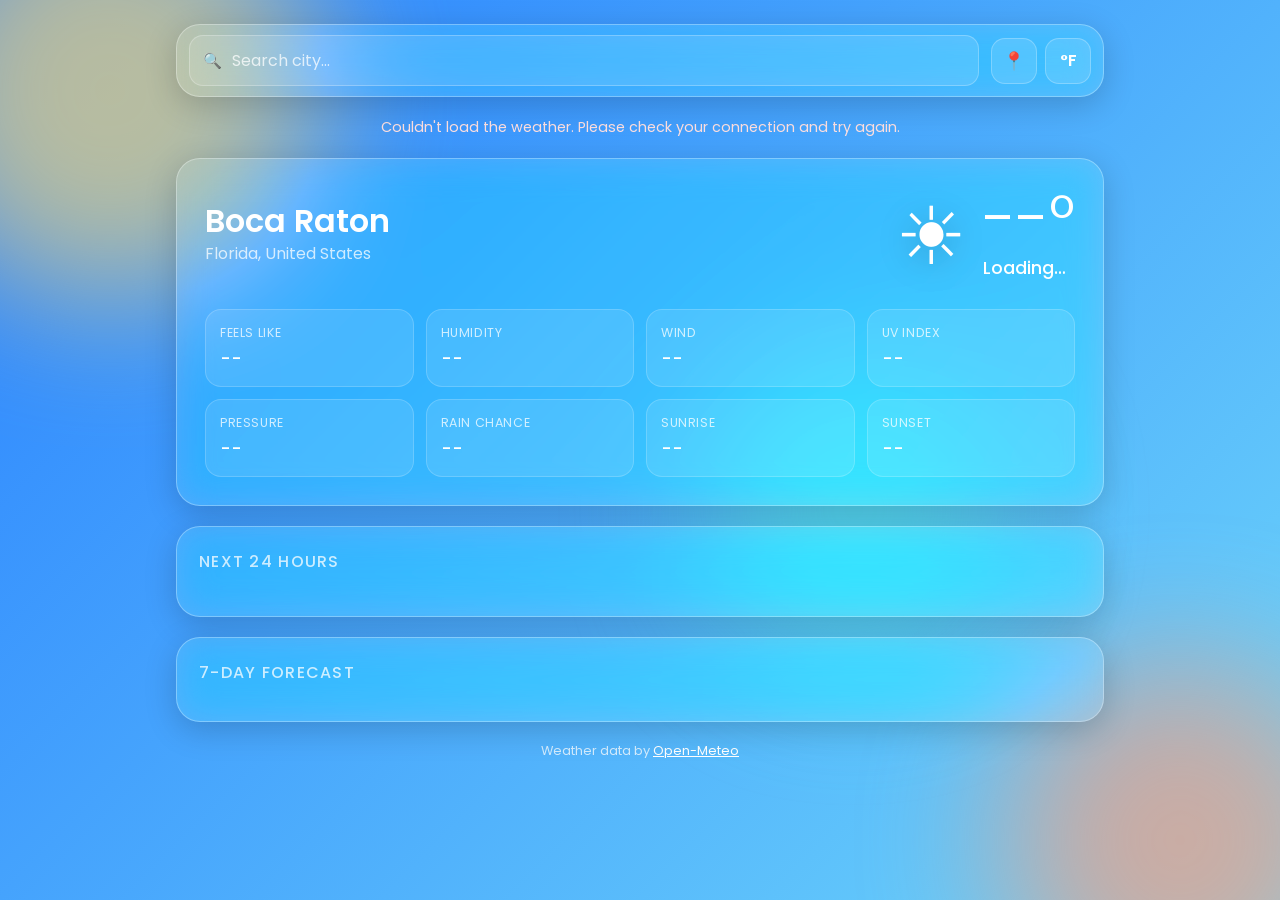
==== index.html @ a28adffe "Add glassmorphic weather app using Open-Meteo API Static HTML/CSS/JS site with Boca Raton as the def" ====
<!DOCTYPE html>
<html lang="en">
<head>
  <meta charset="UTF-8" />
  <meta name="viewport" content="width=device-width, initial-scale=1.0" />
  <title>Glass Weather</title>
  <meta name="description" content="A glassmorphic weather app powered by the Open-Meteo API." />
  <link rel="icon" href="data:image/svg+xml,<svg xmlns='http://www.w3.org/2000/svg' viewBox='0 0 100 100'><text y='.9em' font-size='90'>⛅</text></svg>" />
  <link rel="preconnect" href="https://fonts.googleapis.com" />
  <link rel="preconnect" href="https://fonts.gstatic.com" crossorigin />
  <link href="https://fonts.googleapis.com/css2?family=Poppins:wght@300;400;500;600&display=swap" rel="stylesheet" />
  <link rel="stylesheet" href="style.css" />
</head>
<body data-theme="clear-day">
  <div class="bg">
    <span class="blob blob-1"></span>
    <span class="blob blob-2"></span>
    <span class="blob blob-3"></span>
  </div>

  <main class="app">
    <header class="topbar glass">
      <form id="search-form" class="search" autocomplete="off" role="search">
        <span class="search-icon" aria-hidden="true">🔍</span>
        <input id="search-input" type="search" placeholder="Search city..." aria-label="Search city" />
        <ul id="suggestions" class="suggestions glass" role="listbox" hidden></ul>
      </form>
      <div class="actions">
        <button id="locate-btn" class="icon-btn" type="button" title="Use my location" aria-label="Use my location">📍</button>
        <button id="unit-btn" class="icon-btn unit" type="button" title="Toggle units" aria-label="Toggle units">°F</button>
      </div>
    </header>

    <p id="status" class="status" role="status" aria-live="polite"></p>

    <section class="current glass" aria-label="Current weather">
      <div class="current-main">
        <div>
          <h1 id="location">Boca Raton</h1>
          <p id="region" class="muted">Florida, United States</p>
          <p id="date" class="muted small"></p>
        </div>
        <div class="current-temp">
          <span id="current-icon" class="big-icon" aria-hidden="true">☀️</span>
          <div>
            <p id="current-temp" class="temp">--°</p>
            <p id="current-desc" class="desc">Loading…</p>
            <p id="hi-lo" class="muted small"></p>
          </div>
        </div>
      </div>

      <div class="details">
        <div class="detail glass-inner"><span class="label">Feels like</span><span id="feels" class="value">--</span></div>
        <div class="detail glass-inner"><span class="label">Humidity</span><span id="humidity" class="value">--</span></div>
        <div class="detail glass-inner"><span class="label">Wind</span><span id="wind" class="value">--</span></div>
        <div class="detail glass-inner"><span class="label">UV index</span><span id="uv" class="value">--</span></div>
        <div class="detail glass-inner"><span class="label">Pressure</span><span id="pressure" class="value">--</span></div>
        <div class="detail glass-inner"><span class="label">Rain chance</span><span id="rain" class="value">--</span></div>
        <div class="detail glass-inner"><span class="label">Sunrise</span><span id="sunrise" class="value">--</span></div>
        <div class="detail glass-inner"><span class="label">Sunset</span><span id="sunset" class="value">--</span></div>
      </div>
    </section>

    <section class="hourly glass" aria-label="Hourly forecast">
      <h2>Next 24 hours</h2>
      <div id="hourly" class="hourly-list"></div>
    </section>

    <section class="daily glass" aria-label="7-day forecast">
      <h2>7-day forecast</h2>
      <div id="daily" class="daily-list"></div>
    </section>

    <footer class="footer">
      Weather data by <a href="https://open-meteo.com/" target="_blank" rel="noopener">Open-Meteo</a>
    </footer>
  </main>

  <script src="app.js"></script>
</body>
</html>
---- style.css ----
:root {
  --text: #ffffff;
  --muted: rgba(255, 255, 255, 0.75);
  --glass-bg: rgba(255, 255, 255, 0.14);
  --glass-bg-inner: rgba(255, 255, 255, 0.1);
  --glass-border: rgba(255, 255, 255, 0.3);
  --glass-shadow: 0 8px 32px rgba(0, 0, 0, 0.18);
  --radius: 24px;

  /* background palette – overridden per weather theme */
  --bg-1: #4facfe;
  --bg-2: #00c6fb;
  --blob-1: #ffd86f;
  --blob-2: #fc6262;
  --blob-3: #7f7fd5;
}

body[data-theme="clear-day"]   { --bg-1: #2980ff; --bg-2: #6dd5fa; --blob-1: #ffd86f; --blob-2: #ff9a76; --blob-3: #52e5e7; }
body[data-theme="cloudy-day"]  { --bg-1: #5a7da8; --bg-2: #9fb8d3; --blob-1: #e0eafc; --blob-2: #a1c4fd; --blob-3: #cfdef3; }
body[data-theme="rain"]        { --bg-1: #283e51; --bg-2: #4b79a1; --blob-1: #3a7bd5; --blob-2: #00d2ff; --blob-3: #5f72bd; }
body[data-theme="storm"]       { --bg-1: #141e30; --bg-2: #243b55; --blob-1: #8e2de2; --blob-2: #4a00e0; --blob-3: #f7b733; }
body[data-theme="snow"]        { --bg-1: #83a4d4; --bg-2: #b6fbff; --blob-1: #ffffff; --blob-2: #e0c3fc; --blob-3: #8ec5fc; }
body[data-theme="fog"]         { --bg-1: #606c88; --bg-2: #9ca9b8; --blob-1: #d7d2cc; --blob-2: #a8c0ff; --blob-3: #bdc3c7; }
body[data-theme="night"]       { --bg-1: #0f2027; --bg-2: #2c5364; --blob-1: #7f00ff; --blob-2: #1cb5e0; --blob-3: #e100ff; }

* { box-sizing: border-box; margin: 0; padding: 0; }

html, body { min-height: 100%; }

body {
  font-family: "Poppins", system-ui, -apple-system, "Segoe UI", sans-serif;
  color: var(--text);
  background: var(--bg-1);
  overflow-x: hidden;
}

/* ---------- animated background blobs ---------- */
.bg {
  position: fixed;
  inset: 0;
  z-index: -1;
  overflow: hidden;
  background: linear-gradient(135deg, var(--bg-1), var(--bg-2));
}

.blob {
  position: absolute;
  border-radius: 50%;
  filter: blur(70px);
  opacity: 0.65;
  animation: float 18s ease-in-out infinite;
  transition: background 0.8s ease;
}
.blob-1 { width: 420px; height: 420px; background: var(--blob-1); top: -120px; left: -100px; }
.blob-2 { width: 360px; height: 360px; background: var(--blob-2); bottom: -120px; right: -80px; animation-delay: -6s; }
.blob-3 { width: 300px; height: 300px; background: var(--blob-3); top: 40%; left: 55%; animation-delay: -12s; }

@keyframes float {
  0%, 100% { transform: translate(0, 0) scale(1); }
  33%      { transform: translate(60px, 40px) scale(1.1); }
  66%      { transform: translate(-40px, 60px) scale(0.95); }
}

@media (prefers-reduced-motion: reduce) {
  .blob { animation: none; }
}

/* ---------- glass ---------- */
.glass {
  background: var(--glass-bg);
  border: 1px solid var(--glass-border);
  border-radius: var(--radius);
  box-shadow: var(--glass-shadow);
  backdrop-filter: blur(18px) saturate(160%);
  -webkit-backdrop-filter: blur(18px) saturate(160%);
}

.glass-inner {
  background: var(--glass-bg-inner);
  border: 1px solid rgba(255, 255, 255, 0.18);
  border-radius: 16px;
}

/* ---------- layout ---------- */
.app {
  max-width: 960px;
  margin: 0 auto;
  padding: 24px 16px 40px;
  display: flex;
  flex-direction: column;
  gap: 20px;
}

h1 { font-size: 2rem; font-weight: 600; line-height: 1.2; }
h2 { font-size: 1rem; font-weight: 500; margin-bottom: 14px; color: var(--muted); text-transform: uppercase; letter-spacing: 0.08em; }
.muted { color: var(--muted); }
.small { font-size: 0.85rem; margin-top: 4px; }

/* ---------- top bar ---------- */
.topbar {
  display: flex;
  align-items: center;
  gap: 12px;
  padding: 10px 12px;
  position: relative;
  z-index: 10;
}

.search { flex: 1; position: relative; display: flex; align-items: center; }
.search-icon { position: absolute; left: 14px; font-size: 0.95rem; opacity: 0.8; pointer-events: none; }

#search-input {
  width: 100%;
  padding: 12px 16px 12px 42px;
  border: 1px solid rgba(255, 255, 255, 0.25);
  border-radius: 14px;
  background: rgba(255, 255, 255, 0.12);
  color: var(--text);
  font: inherit;
  outline: none;
  transition: background 0.2s, border-color 0.2s;
}
#search-input::placeholder { color: var(--muted); }
#search-input:focus { background: rgba(255, 255, 255, 0.22); border-color: rgba(255, 255, 255, 0.55); }

.suggestions {
  position: absolute;
  top: calc(100% + 8px);
  left: 0;
  right: 0;
  list-style: none;
  padding: 6px;
  border-radius: 16px;
  background: rgba(30, 50, 80, 0.55);
  max-height: 300px;
  overflow-y: auto;
}
.suggestions li {
  padding: 10px 12px;
  border-radius: 10px;
  cursor: pointer;
}
.suggestions li:hover, .suggestions li.active { background: rgba(255, 255, 255, 0.18); }
.suggestions li small { color: var(--muted); display: block; font-size: 0.8rem; }

.actions { display: flex; gap: 8px; }
.icon-btn {
  width: 46px;
  height: 46px;
  border-radius: 14px;
  border: 1px solid rgba(255, 255, 255, 0.25);
  background: rgba(255, 255, 255, 0.12);
  color: var(--text);
  font: inherit;
  font-size: 1.1rem;
  cursor: pointer;
  transition: background 0.2s, transform 0.15s;
}
.icon-btn:hover { background: rgba(255, 255, 255, 0.25); }
.icon-btn:active { transform: scale(0.95); }
.icon-btn.unit { font-weight: 600; font-size: 1rem; }

.status { min-height: 1.2em; text-align: center; font-size: 0.9rem; color: var(--muted); }
.status.error { color: #ffe0e0; }

/* ---------- current ---------- */
.current { padding: 28px; }

.current-main {
  display: flex;
  justify-content: space-between;
  align-items: center;
  flex-wrap: wrap;
  gap: 20px;
  margin-bottom: 24px;
}

.current-temp { display: flex; align-items: center; gap: 16px; }
.big-icon { font-size: 5rem; line-height: 1; filter: drop-shadow(0 6px 16px rgba(0, 0, 0, 0.2)); }
.temp { font-size: 4rem; font-weight: 300; line-height: 1; }
.desc { font-size: 1.1rem; font-weight: 500; margin-top: 4px; }

.details {
  display: grid;
  grid-template-columns: repeat(4, 1fr);
  gap: 12px;
}
.detail { padding: 14px; display: flex; flex-direction: column; gap: 4px; }
.detail .label { font-size: 0.78rem; color: var(--muted); text-transform: uppercase; letter-spacing: 0.05em; }
.detail .value { font-size: 1.1rem; font-weight: 500; }

/* ---------- hourly ---------- */
.hourly, .daily { padding: 22px; }

.hourly-list {
  display: flex;
  gap: 10px;
  overflow-x: auto;
  padding-bottom: 6px;
  scroll-snap-type: x mandatory;
  scrollbar-width: thin;
  scrollbar-color: rgba(255, 255, 255, 0.35) transparent;
}
.hourly-list::-webkit-scrollbar { height: 6px; }
.hourly-list::-webkit-scrollbar-thumb { background: rgba(255, 255, 255, 0.35); border-radius: 3px; }

.hour {
  flex: 0 0 78px;
  scroll-snap-align: start;
  padding: 12px 6px;
  display: flex;
  flex-direction: column;
  align-items: center;
  gap: 6px;
  text-align: center;
}
.hour.now { background: rgba(255, 255, 255, 0.26); }
.hour .time { font-size: 0.8rem; color: var(--muted); }
.hour .icon { font-size: 1.6rem; }
.hour .t { font-weight: 500; }
.hour .p { font-size: 0.72rem; color: #d6ecff; min-height: 1em; }

/* ---------- daily ---------- */
.daily-list { display: flex; flex-direction: column; gap: 8px; }

.day {
  display: grid;
  grid-template-columns: 110px 40px 56px 1fr;
  align-items: center;
  gap: 14px;
  padding: 12px 16px;
}
.day .name { font-weight: 500; }
.day .icon { font-size: 1.5rem; text-align: center; }
.day .p { font-size: 0.8rem; color: #d6ecff; }
.range { display: flex; align-items: center; gap: 10px; }
.range .lo { color: var(--muted); width: 38px; text-align: right; }
.range .hi { width: 38px; }
.bar {
  flex: 1;
  height: 6px;
  border-radius: 3px;
  background: rgba(255, 255, 255, 0.18);
  position: relative;
  overflow: hidden;
}
.bar span {
  position: absolute;
  top: 0;
  bottom: 0;
  border-radius: 3px;
  background: linear-gradient(90deg, #8fd3f4, #ffd86f, #ff9a76);
}

.footer { text-align: center; font-size: 0.8rem; color: var(--muted); }
.footer a { color: var(--text); }

/* ---------- responsive ---------- */
@media (max-width: 720px) {
  .details { grid-template-columns: repeat(2, 1fr); }
  .temp { font-size: 3.2rem; }
  .big-icon { font-size: 4rem; }
  .current { padding: 20px; }
}

@media (max-width: 480px) {
  h1 { font-size: 1.6rem; }
  .day { grid-template-columns: 70px 32px 1fr; gap: 10px; padding: 10px 12px; }
  .day .p { display: none; }
  .range .lo, .range .hi { width: 32px; }
}
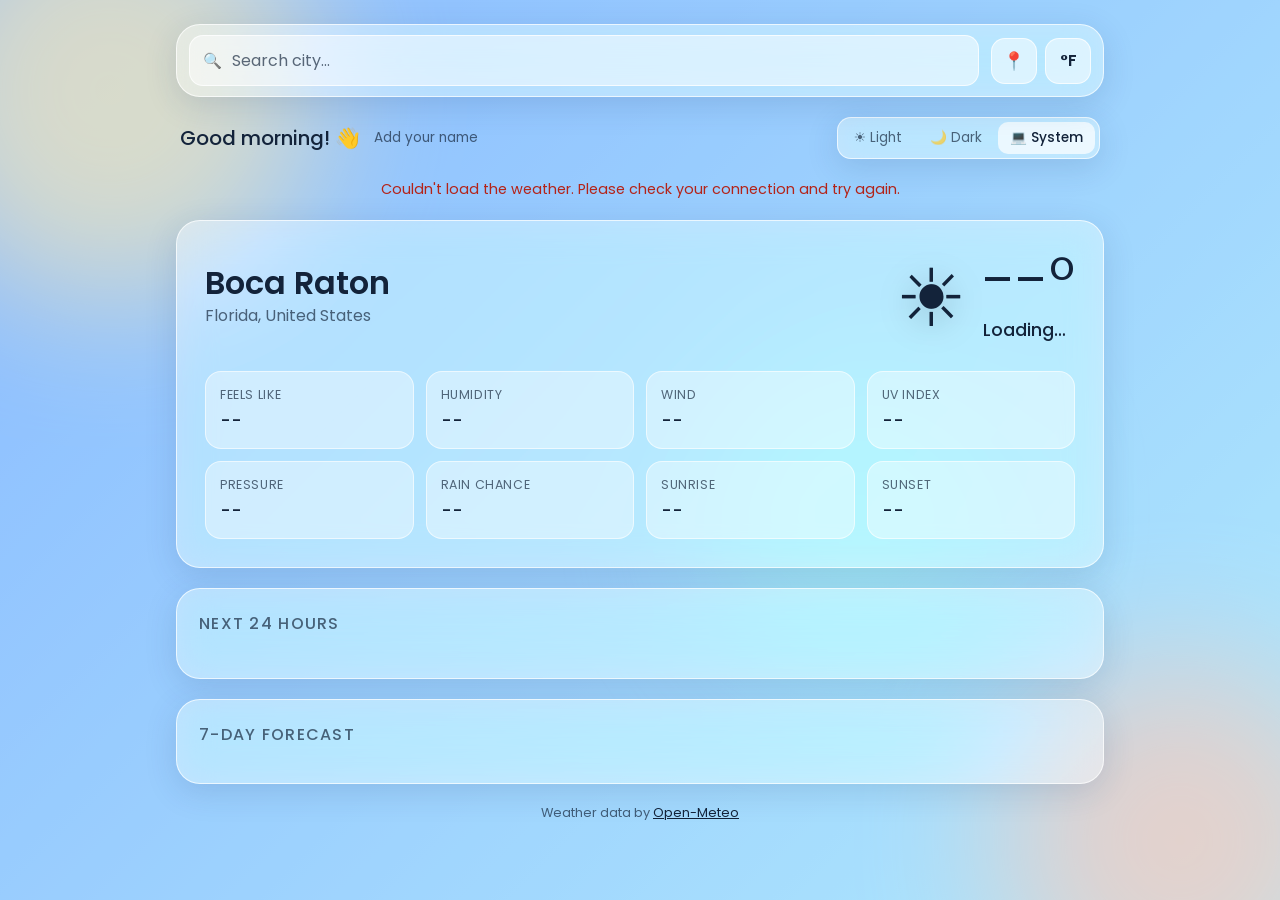
==== commit 7433a77d: "Add light/dark/system themes and personalized greeting - Theme switcher (Light / Dark / System); Sys" ====
--- a/index.html
+++ b/index.html
@@ -9,7 +9,17 @@
   <link rel="preconnect" href="https://fonts.googleapis.com" />
   <link rel="preconnect" href="https://fonts.gstatic.com" crossorigin />
   <link href="https://fonts.googleapis.com/css2?family=Poppins:wght@300;400;500;600&display=swap" rel="stylesheet" />
+  <meta name="color-scheme" content="light dark" />
   <link rel="stylesheet" href="style.css" />
+  <script>
+    // Apply the saved theme before first paint to avoid a flash of the wrong mode.
+    (function () {
+      var pref = "system";
+      try { pref = JSON.parse(localStorage.getItem("glass-weather:theme")) || "system"; } catch (e) {}
+      var dark = pref === "dark" || (pref === "system" && window.matchMedia("(prefers-color-scheme: dark)").matches);
+      document.documentElement.dataset.mode = dark ? "dark" : "light";
+    })();
+  </script>
 </head>
 <body data-theme="clear-day">
   <div class="bg">
@@ -30,6 +40,23 @@
         <button id="unit-btn" class="icon-btn unit" type="button" title="Toggle units" aria-label="Toggle units">°F</button>
       </div>
     </header>
+
+    <div class="greeting-bar">
+      <div id="greeting" class="greeting">
+        <span id="greeting-text" class="greeting-text">Hello! 👋</span>
+        <button id="name-edit" class="link-btn" type="button">Add your name</button>
+        <form id="name-form" class="name-form" hidden>
+          <input id="name-input" type="text" maxlength="40" placeholder="Your name" aria-label="Your name" />
+          <button type="submit">Save</button>
+        </form>
+      </div>
+
+      <div class="theme-switch glass" role="radiogroup" aria-label="Color theme">
+        <button type="button" role="radio" data-theme-choice="light" aria-checked="false">☀️ Light</button>
+        <button type="button" role="radio" data-theme-choice="dark" aria-checked="false">🌙 Dark</button>
+        <button type="button" role="radio" data-theme-choice="system" aria-checked="false">💻 System</button>
+      </div>
+    </div>
 
     <p id="status" class="status" role="status" aria-live="polite"></p>
 
--- a/style.css
+++ b/style.css
@@ -1,10 +1,4 @@
 :root {
-  --text: #ffffff;
-  --muted: rgba(255, 255, 255, 0.75);
-  --glass-bg: rgba(255, 255, 255, 0.14);
-  --glass-bg-inner: rgba(255, 255, 255, 0.1);
-  --glass-border: rgba(255, 255, 255, 0.3);
-  --glass-shadow: 0 8px 32px rgba(0, 0, 0, 0.18);
   --radius: 24px;
 
   /* background palette – overridden per weather theme */
@@ -23,7 +17,49 @@
 body[data-theme="fog"]         { --bg-1: #606c88; --bg-2: #9ca9b8; --blob-1: #d7d2cc; --blob-2: #a8c0ff; --blob-3: #bdc3c7; }
 body[data-theme="night"]       { --bg-1: #0f2027; --bg-2: #2c5364; --blob-1: #7f00ff; --blob-2: #1cb5e0; --blob-3: #e100ff; }
 
+/* ---------- color modes (light / dark; "system" resolves to one of these in app.js) ---------- */
+:root,
+:root[data-mode="light"] {
+  color-scheme: light;
+  --text: #13233a;
+  --muted: rgba(19, 35, 58, 0.68);
+  --accent: #1f6fd1;
+  --glass-bg: rgba(255, 255, 255, 0.42);
+  --glass-bg-inner: rgba(255, 255, 255, 0.38);
+  --glass-border: rgba(255, 255, 255, 0.7);
+  --glass-inner-border: rgba(255, 255, 255, 0.6);
+  --glass-shadow: 0 8px 32px rgba(31, 60, 110, 0.15);
+  --control-bg: rgba(255, 255, 255, 0.5);
+  --control-hover: rgba(255, 255, 255, 0.75);
+  --control-border: rgba(255, 255, 255, 0.75);
+  --highlight: rgba(255, 255, 255, 0.7);
+  --suggest-bg: rgba(255, 255, 255, 0.8);
+  --scrim: rgba(255, 255, 255, 0.45);
+  --error: #b42318;
+}
+
+:root[data-mode="dark"] {
+  color-scheme: dark;
+  --text: #f1f5fb;
+  --muted: rgba(241, 245, 251, 0.7);
+  --accent: #9fd0ff;
+  --glass-bg: rgba(15, 23, 42, 0.38);
+  --glass-bg-inner: rgba(255, 255, 255, 0.06);
+  --glass-border: rgba(255, 255, 255, 0.14);
+  --glass-inner-border: rgba(255, 255, 255, 0.1);
+  --glass-shadow: 0 8px 32px rgba(0, 0, 0, 0.4);
+  --control-bg: rgba(255, 255, 255, 0.08);
+  --control-hover: rgba(255, 255, 255, 0.16);
+  --control-border: rgba(255, 255, 255, 0.16);
+  --highlight: rgba(255, 255, 255, 0.16);
+  --suggest-bg: rgba(15, 23, 42, 0.85);
+  --scrim: rgba(4, 8, 20, 0.55);
+  --error: #ffb4ab;
+}
+
 * { box-sizing: border-box; margin: 0; padding: 0; }
+
+[hidden] { display: none !important; }
 
 html, body { min-height: 100%; }
 
@@ -32,6 +68,7 @@
   color: var(--text);
   background: var(--bg-1);
   overflow-x: hidden;
+  transition: color 0.3s ease;
 }
 
 /* ---------- animated background blobs ---------- */
@@ -43,6 +80,14 @@
   background: linear-gradient(135deg, var(--bg-1), var(--bg-2));
 }
 
+.bg::after {
+  content: "";
+  position: absolute;
+  inset: 0;
+  background: var(--scrim);
+  transition: background 0.4s ease;
+}
+
 .blob {
   position: absolute;
   border-radius: 50%;
@@ -62,7 +107,15 @@
 }
 
 @media (prefers-reduced-motion: reduce) {
-  .blob { animation: none; }
+  .bg::after {
+  content: "";
+  position: absolute;
+  inset: 0;
+  background: var(--scrim);
+  transition: background 0.4s ease;
+}
+
+.blob { animation: none; }
 }
 
 /* ---------- glass ---------- */
@@ -71,13 +124,14 @@
   border: 1px solid var(--glass-border);
   border-radius: var(--radius);
   box-shadow: var(--glass-shadow);
+  transition: background 0.4s ease, border-color 0.4s ease;
   backdrop-filter: blur(18px) saturate(160%);
   -webkit-backdrop-filter: blur(18px) saturate(160%);
 }
 
 .glass-inner {
   background: var(--glass-bg-inner);
-  border: 1px solid rgba(255, 255, 255, 0.18);
+  border: 1px solid var(--glass-inner-border);
   border-radius: 16px;
 }
 
@@ -112,16 +166,16 @@
 #search-input {
   width: 100%;
   padding: 12px 16px 12px 42px;
-  border: 1px solid rgba(255, 255, 255, 0.25);
+  border: 1px solid var(--control-border);
   border-radius: 14px;
-  background: rgba(255, 255, 255, 0.12);
+  background: var(--control-bg);
   color: var(--text);
   font: inherit;
   outline: none;
   transition: background 0.2s, border-color 0.2s;
 }
 #search-input::placeholder { color: var(--muted); }
-#search-input:focus { background: rgba(255, 255, 255, 0.22); border-color: rgba(255, 255, 255, 0.55); }
+#search-input:focus { background: var(--control-hover); border-color: var(--accent); }
 
 .suggestions {
   position: absolute;
@@ -131,7 +185,7 @@
   list-style: none;
   padding: 6px;
   border-radius: 16px;
-  background: rgba(30, 50, 80, 0.55);
+  background: var(--suggest-bg);
   max-height: 300px;
   overflow-y: auto;
 }
@@ -140,7 +194,7 @@
   border-radius: 10px;
   cursor: pointer;
 }
-.suggestions li:hover, .suggestions li.active { background: rgba(255, 255, 255, 0.18); }
+.suggestions li:hover, .suggestions li.active { background: var(--highlight); }
 .suggestions li small { color: var(--muted); display: block; font-size: 0.8rem; }
 
 .actions { display: flex; gap: 8px; }
@@ -148,20 +202,87 @@
   width: 46px;
   height: 46px;
   border-radius: 14px;
-  border: 1px solid rgba(255, 255, 255, 0.25);
-  background: rgba(255, 255, 255, 0.12);
+  border: 1px solid var(--control-border);
+  background: var(--control-bg);
   color: var(--text);
   font: inherit;
   font-size: 1.1rem;
   cursor: pointer;
   transition: background 0.2s, transform 0.15s;
 }
-.icon-btn:hover { background: rgba(255, 255, 255, 0.25); }
+.icon-btn:hover { background: var(--control-hover); }
 .icon-btn:active { transform: scale(0.95); }
 .icon-btn.unit { font-weight: 600; font-size: 1rem; }
 
 .status { min-height: 1.2em; text-align: center; font-size: 0.9rem; color: var(--muted); }
-.status.error { color: #ffe0e0; }
+.status.error { color: var(--error); }
+
+/* ---------- greeting + theme switcher ---------- */
+.greeting-bar {
+  display: flex;
+  align-items: center;
+  justify-content: space-between;
+  flex-wrap: wrap;
+  gap: 12px;
+  padding: 0 4px;
+}
+
+.greeting { display: flex; align-items: center; gap: 8px; min-height: 40px; }
+.greeting-text { font-size: 1.25rem; font-weight: 500; }
+
+.link-btn {
+  border: none;
+  background: none;
+  color: var(--muted);
+  font: inherit;
+  font-size: 0.85rem;
+  cursor: pointer;
+  padding: 4px 6px;
+  border-radius: 8px;
+}
+.link-btn:hover { color: var(--text); background: var(--control-bg); }
+
+.name-form { display: flex; gap: 8px; align-items: center; }
+.name-form input {
+  padding: 8px 12px;
+  border: 1px solid var(--control-border);
+  border-radius: 12px;
+  background: var(--control-bg);
+  color: var(--text);
+  font: inherit;
+  width: 180px;
+  outline: none;
+}
+.name-form input:focus { border-color: var(--accent); }
+.name-form button {
+  padding: 8px 14px;
+  border: 1px solid var(--control-border);
+  border-radius: 12px;
+  background: var(--control-hover);
+  color: var(--text);
+  font: inherit;
+  cursor: pointer;
+}
+
+.theme-switch {
+  display: inline-flex;
+  padding: 4px;
+  gap: 4px;
+  border-radius: 14px;
+}
+.theme-switch button {
+  border: none;
+  background: transparent;
+  color: var(--muted);
+  font: inherit;
+  font-size: 0.85rem;
+  padding: 6px 12px;
+  border-radius: 10px;
+  cursor: pointer;
+  transition: background 0.2s, color 0.2s;
+}
+.theme-switch button:hover { color: var(--text); }
+.theme-switch button[aria-checked="true"] { background: var(--highlight); color: var(--text); font-weight: 500; }
 
 /* ---------- current ---------- */
 .current { padding: 28px; }
@@ -199,10 +320,10 @@
   padding-bottom: 6px;
   scroll-snap-type: x mandatory;
   scrollbar-width: thin;
-  scrollbar-color: rgba(255, 255, 255, 0.35) transparent;
+  scrollbar-color: var(--control-border) transparent;
 }
 .hourly-list::-webkit-scrollbar { height: 6px; }
-.hourly-list::-webkit-scrollbar-thumb { background: rgba(255, 255, 255, 0.35); border-radius: 3px; }
+.hourly-list::-webkit-scrollbar-thumb { background: var(--control-border); border-radius: 3px; }
 
 .hour {
   flex: 0 0 78px;
@@ -214,11 +335,11 @@
   gap: 6px;
   text-align: center;
 }
-.hour.now { background: rgba(255, 255, 255, 0.26); }
+.hour.now { background: var(--highlight); }
 .hour .time { font-size: 0.8rem; color: var(--muted); }
 .hour .icon { font-size: 1.6rem; }
 .hour .t { font-weight: 500; }
-.hour .p { font-size: 0.72rem; color: #d6ecff; min-height: 1em; }
+.hour .p { font-size: 0.72rem; color: var(--accent); min-height: 1em; }
 
 /* ---------- daily ---------- */
 .daily-list { display: flex; flex-direction: column; gap: 8px; }
@@ -232,7 +353,7 @@
 }
 .day .name { font-weight: 500; }
 .day .icon { font-size: 1.5rem; text-align: center; }
-.day .p { font-size: 0.8rem; color: #d6ecff; }
+.day .p { font-size: 0.8rem; color: var(--accent); }
 .range { display: flex; align-items: center; gap: 10px; }
 .range .lo { color: var(--muted); width: 38px; text-align: right; }
 .range .hi { width: 38px; }
@@ -240,7 +361,7 @@
   flex: 1;
   height: 6px;
   border-radius: 3px;
-  background: rgba(255, 255, 255, 0.18);
+  background: var(--control-bg);
   position: relative;
   overflow: hidden;
 }
@@ -267,5 +388,7 @@
   h1 { font-size: 1.6rem; }
   .day { grid-template-columns: 70px 32px 1fr; gap: 10px; padding: 10px 12px; }
   .day .p { display: none; }
+  .greeting-text { font-size: 1.1rem; }
+  .theme-switch button { padding: 6px 10px; }
   .range .lo, .range .hi { width: 32px; }
 }
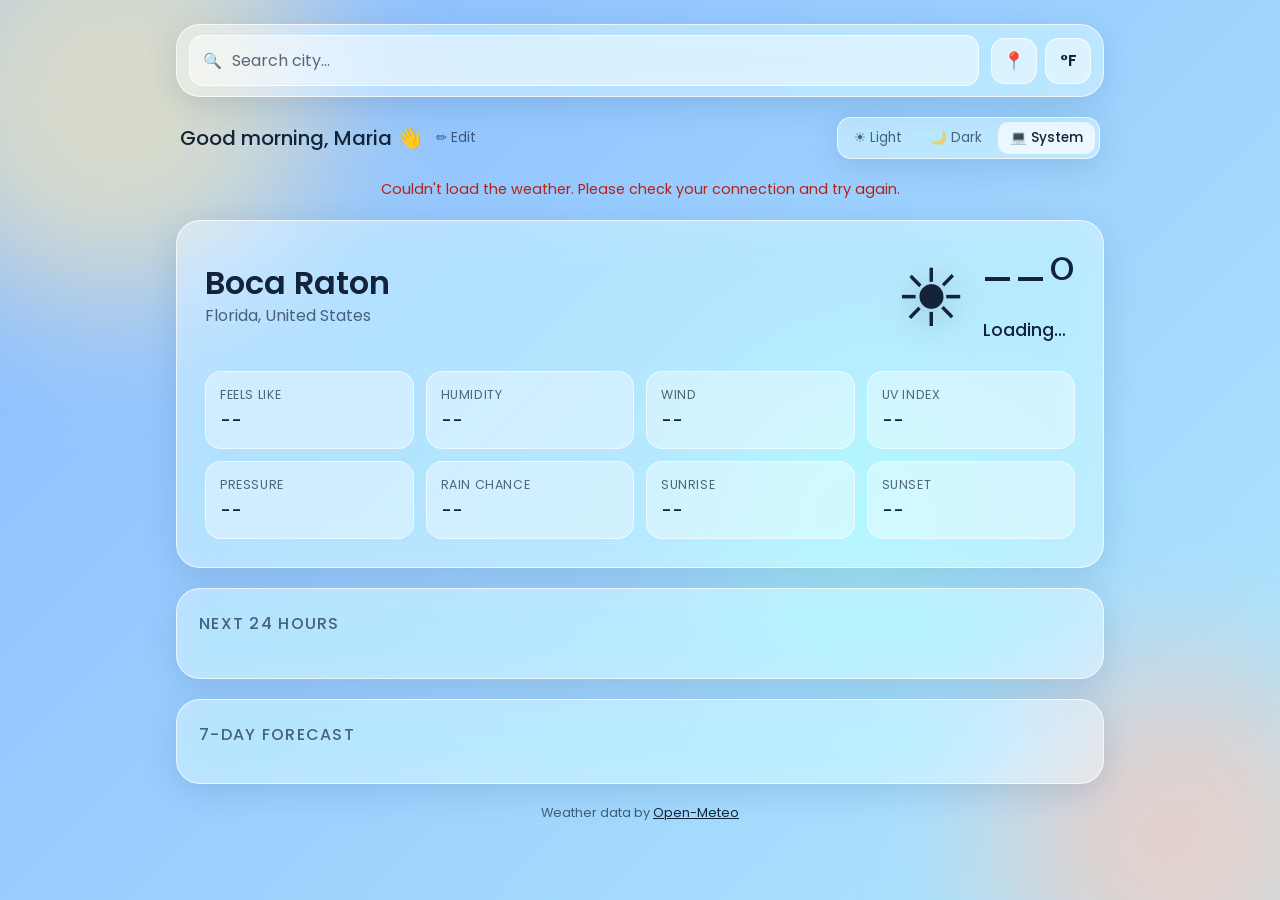
==== commit 7e4b24aa: "Greet Maria by default The greeting now defaults to "Maria"; it can still be edited or cleared in th" ====
--- a/index.html
+++ b/index.html
@@ -43,7 +43,7 @@
 
     <div class="greeting-bar">
       <div id="greeting" class="greeting">
-        <span id="greeting-text" class="greeting-text">Hello! 👋</span>
+        <span id="greeting-text" class="greeting-text">Hello, Maria! 👋</span>
         <button id="name-edit" class="link-btn" type="button">Add your name</button>
         <form id="name-form" class="name-form" hidden>
           <input id="name-input" type="text" maxlength="40" placeholder="Your name" aria-label="Your name" />
